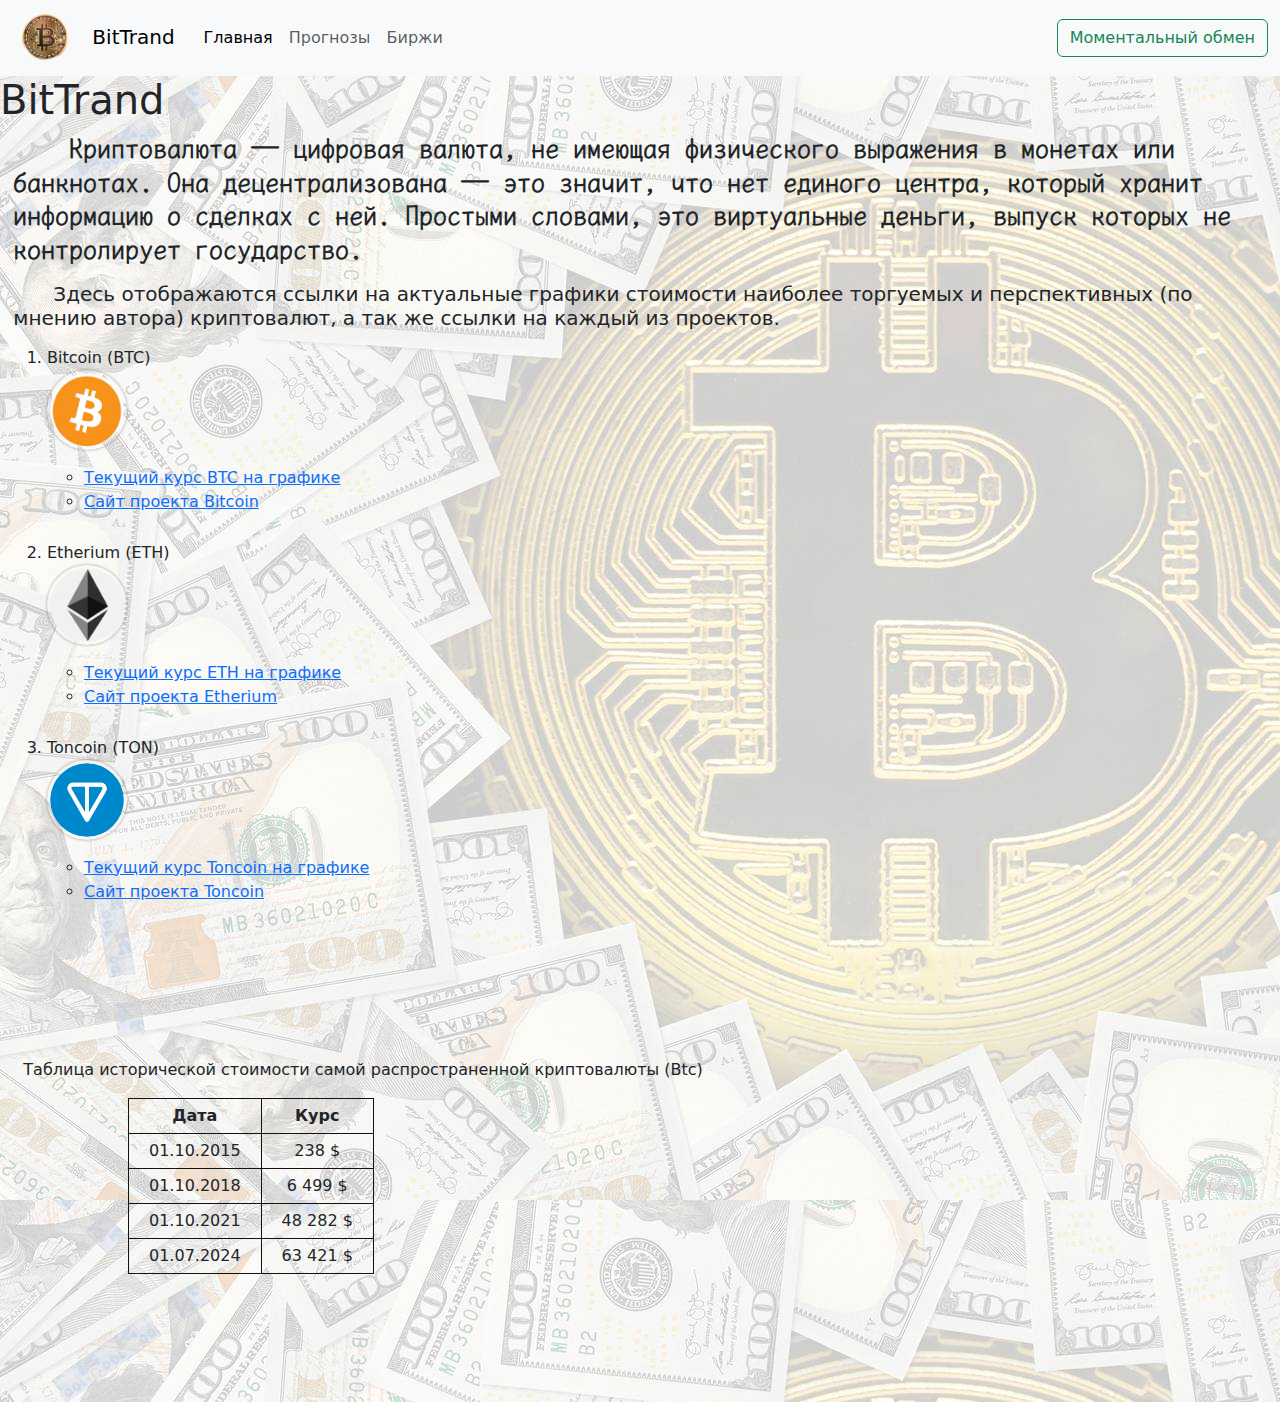
==== index.html @ beeafda7 "Initial commit" ====
<!DOCTYPE html>
<html lang="en">
  <head>
    <meta charset="UTF-8" />
    <meta name="viewport" content="width=device-width, initial-scale=1.0" />
    <link rel="stylesheet" href="style.css" />
    <link rel="icon" type="image/x-icon" href="Images/favicon.ico" />
    <link
      href="https://cdn.jsdelivr.net/npm/bootstrap@5.3.3/dist/css/bootstrap.min.css"
      rel="stylesheet"
      integrity="sha384-QWTKZyjpPEjISv5WaRU9OFeRpok6YctnYmDr5pNlyT2bRjXh0JMhjY6hW+ALEwIH"
      crossorigin="anonymous"
    />
    <script src="https://code.jquery.com/jquery-3.7.1.js" integrity="sha256-eKhayi8LEQwp4NKxN+CfCh+3qOVUtJn3QNZ0TciWLP4=" crossorigin="anonymous"></script>
    <script src="ScriptCP.js"></script>
    <script>
      getData();
    </script>

    <style>
      body
      {
        
        background: url(Images/FON.jpg);
      }
      p {
        padding-left: 10pt;
        text-indent: 2em;
      }
      ol {
        margin-left: 15px;
      }
      ul {
        margin-left: 5px;
        margin-bottom: 20pt;
        padding-bottom: 20pt;
      }
      h4 {
        font-size: 15pt;
      }

      .rounded-img {
        border-radius: 50%;
        box-shadow: 0 0 3px rgba(26, 9, 9, 0.4);
        padding: 0.2em;
        margin-bottom: 1em;
      }
    </style>
    <title>BitTrand</title>
  </head>
  <body>

    <header>
      <nav class="navbar navbar-expand-lg bg-body-tertiary">
        <div class="container-fluid"; style=padding-left:20px;>
          <a class="navbar-brand" href="#">
            <img class="me-3" src="Images/Logo.png" alt="Bootstrap" width="50" height="50"> BitTrand
          </a>
          <button class="navbar-toggler" type="button" data-bs-toggle="collapse" data-bs-target="#navbarSupportedContent" aria-controls="navbarSupportedContent" aria-expanded="false" aria-label="Toggle navigation">
            <span class="navbar-toggler-icon"></span>
          </button>
          <div class="collapse navbar-collapse" id="navbarSupportedContent">
            <ul class="navbar-nav me-auto mb-2 mb-lg-0 pb-0">
              <li class="nav-item">
                <a class="nav-link active" aria-current="page" href="index.html">Главная</a>
              </li>
              <li class="nav-item">
                <a class="nav-link" href="2-page.html">Прогнозы</a>
              </li>
              <li class="nav-item">
                  <li class="nav-item">
                      <a class="nav-link" href="3-page.html">Биржи</a>
                    </li>
                </ul>
              
            </ul>
           <a href="https://www.bestchange.ru/" target="_blank"> 
              <button class="btn btn-outline-success" type="submit">Моментальный обмен</button></a>
          </div>
        </div>
      </nav>
</header>

<div>
<h1>BitTrand</h1>
      

      <h3>
        <p class="lxgw-wenkai-mono-tc-regular" ;>
          <b>
            Криптовалюта — цифровая валюта, не имеющая физического выражения в
            монетах или банкнотах. Она децентрализована — это значит, что нет
            единого центра, который хранит информацию о сделках с ней. Простыми
            словами, это виртуальные деньги, выпуск которых не контролирует
            государство.
          </b>
        </p>
      </h3>
      <h4>
        <p>
          Здесь отображаются ссылки на актуальные графики стоимости наиболее
          торгуемых и перспективных (по мнению автора) криптовалют, а так же
          ссылки на каждый из проектов.
        </p>
      </h4>
      <div>
        <ol>
          <li>Bitcoin (BTC)</li>
          <a href="https://bitcoin.inc//" target="_blank">
            <img
              class="rounded-img"
              src="Images/btc.png"
              width="80"
              height="80"
              alt="Биткоин"
            />
          </a>

          <ul>
            <li>
              <a
                href="https://ru.tradingview.com/symbols/BTCUSD/"
                target="_blank"
              >
                Текущий курс BTC на графике
              </a>
            </li>
            <li>
              <a href="https://bitcoin.inc" target="_blank">
                Сайт проекта Bitcoin
              </a>
            </li>
          </ul>

          <li>Etherium (ETH)</li>
          <a href="https://ethereum.org/ru" target="_blank">
            <img
              class="rounded-img"
              src="Images/ETH.png"
              width="80"
              height="80"
              alt="Эфир"
            />
          </a>
          <ul>
            <li>
              <a
                href="https://ru.tradingview.com/symbols/ETHUSD/"
                target="_blank"
              >
                Текущий курс ETH на графике
              </a>
            </li>
            <li>
              <a href="https://ethereum.org/ru" target="_blank">
                Сайт проекта Etherium
              </a>
            </li>
          </ul>

          <li>Toncoin (TON)</li>
          <a href="https://ton.org/ru" target="_blank">
            <img
              class="rounded-img"
              src="Images/TON.png"
              width="80"
              height="80"
              alt="Тонкоин"
            />
          </a>
          <ul>
            <li>
              <a
                href="https://ru.tradingview.com/symbols/TONUSD/"
                target="_blank"
              >
                Текущий курс Toncoin на графике
              </a>
            </li>
            <li>
              <a href="https://ton.org/ru" target="_blank">
                Сайт проекта Toncoin
              </a>
            </li>
          </ul>
        </ol>
      </div>
     <div style="margin-left: 10%;">
    <div id="BTC"  class="Chart">   
    </div>
  </div>
    <br></br>      
      <div style="margin-top: 5%; margin-left: 10%; margin-bottom: 10%;">
        <p style="margin-left: -150px;">
          Таблица исторической стоимости самой распространенной криптовалюты (Btc)
        </p>
        <table class="qwerty" style="text-align: center">
          <tr>
            <td><b>Дата</b></td>
            <td><b>Курс</b></td>
          </tr>
          <tr>
            <td>01.10.2015</td>
            <td>238 $</td>
          </tr>
          <tr>
            <td>01.10.2018</td>
            <td>6 499 $</td>
          </tr>
          <tr>
            <td>01.10.2021</td>
            <td>48 282 $</td>
          </tr>
          <tr>
            <td>01.07.2024</td>
            <td>63 421 $</td>
          </tr>
        </table>
      </div>
  
  
</div>

    <script
    src="https://cdn.jsdelivr.net/npm/bootstrap@5.3.3/dist/js/bootstrap.bundle.min.js"
    integrity="sha384-YvpcrYf0tY3lHB60NNkmXc5s9fDVZLESaAA55NDzOxhy9GkcIdslK1eN7N6jIeHz"
    crossorigin="anonymous"> 
    </script>

  </body>
</html>
---- style.css ----
@import url("https://fonts.googleapis.com/css2?family=Caveat:wght@400..700&family=Comfortaa:wght@300..700&family=LXGW+WenKai+Mono+TC&family=Oswald:wght@200..700&display=swap");
.lxgw-wenkai-mono-tc-regular {
  font-family: "LXGW WenKai Mono TC", monospace;
  font-style: normal;
}

h1 {
  color: green;
}

.Chart {
  table {
    width: 50%;
    border: 3px solid #666;
    text-align: center;
  }

  td, th {
    padding: 10px; /* Поля вокруг текста */
    border: 1px solid #131111;
}
}
a:active {
  color: #7cf074;
}

tr:hover {
  background-color: greenyellow;
}

.qwerty {
  table {
    width: 200px;
    border: 3px solid #666;
  }

  td {
    padding: 5px 20px; /* Поля вокруг текста */
    border: 1px solid #131111;
  }
/** table,{
    width: auto;
    margin: 0 auto;
    border: 2 px solid green;
    border-spacing: 200px 300px;
    
  }
**/

.carousel-inner {
  width: 640px;
  height: 360px;
}

/*@media screen and (width < 1024px) {
  ul,
  ol,
  li,
  table {
    text-align: center;
    font-size: 20pt;
  }
  /*  не работает
table {
    text-align: center;
    padding-right: 100px;
    margin-right: 100px;
  }
*/
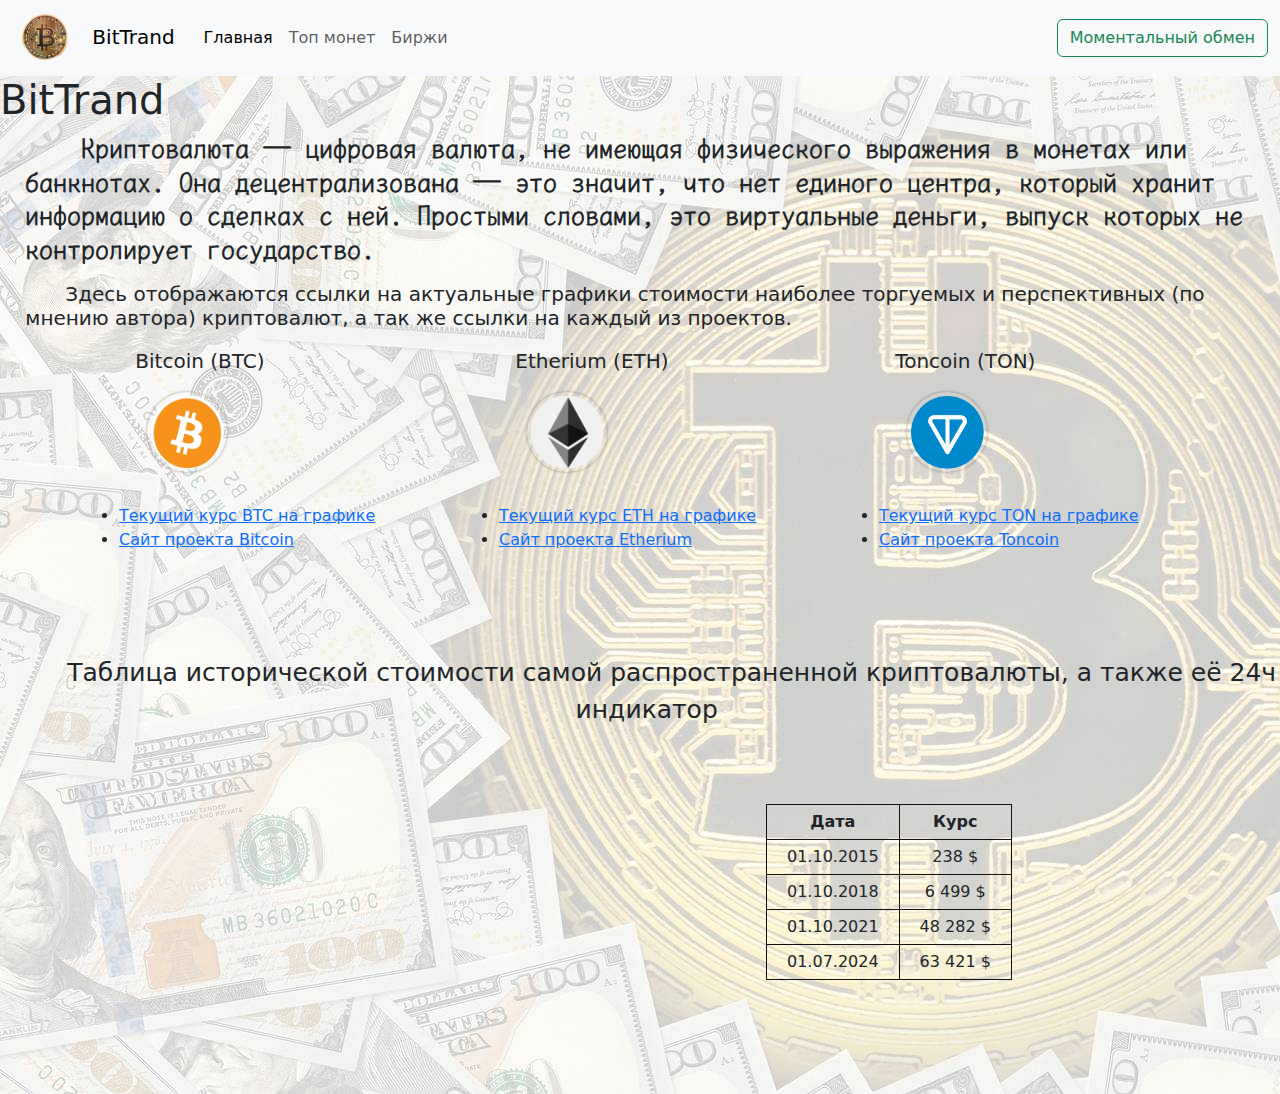
==== commit 0cbd9dc4: "last version 21.08" ====
--- a/index.html
+++ b/index.html
@@ -18,11 +18,7 @@
     </script>
 
     <style>
-      body
-      {
-        
-        background: url(Images/FON.jpg);
-      }
+     
       p {
         padding-left: 10pt;
         text-indent: 2em;
@@ -65,7 +61,7 @@
                 <a class="nav-link active" aria-current="page" href="index.html">Главная</a>
               </li>
               <li class="nav-item">
-                <a class="nav-link" href="2-page.html">Прогнозы</a>
+                <a class="nav-link" href="index-4.html">Топ монет</a>
               </li>
               <li class="nav-item">
                   <li class="nav-item">
@@ -84,7 +80,7 @@
 <div>
 <h1>BitTrand</h1>
       
-
+<div class="container-fluid">
       <h3>
         <p class="lxgw-wenkai-mono-tc-regular" ;>
           <b>
@@ -103,10 +99,13 @@
           ссылки на каждый из проектов.
         </p>
       </h4>
-      <div>
-        <ol>
-          <li>Bitcoin (BTC)</li>
-          <a href="https://bitcoin.inc//" target="_blank">
+      </div>
+      <div class="container">
+      <div class="row align-items-start">
+        <div class="col">
+        
+         <p style="font-size: 20px;">Bitcoin (BTC)</p>
+          <p style="margin-left: 20px;"><a href="https://bitcoin.inc//" target="_blank">
             <img
               class="rounded-img"
               src="Images/btc.png"
@@ -115,7 +114,7 @@
               alt="Биткоин"
             />
           </a>
-
+        </p>
           <ul>
             <li>
               <a
@@ -132,8 +131,10 @@
             </li>
           </ul>
 
-          <li>Etherium (ETH)</li>
-          <a href="https://ethereum.org/ru" target="_blank">
+        </div>
+        <div class="col">
+          <p style="font-size: 20px;">Etherium (ETH)</p>
+          <p style="margin-left: 20px;"><a href="https://ethereum.org/ru" target="_blank">
             <img
               class="rounded-img"
               src="Images/ETH.png"
@@ -141,7 +142,7 @@
               height="80"
               alt="Эфир"
             />
-          </a>
+          </a></p>
           <ul>
             <li>
               <a
@@ -157,16 +158,17 @@
               </a>
             </li>
           </ul>
-
-          <li>Toncoin (TON)</li>
-          <a href="https://ton.org/ru" target="_blank">
+        </div>
+        <div class="col">
+          <p style="font-size: 20px;">Toncoin (TON)</p>
+          <p style="margin-left: 20px;"><a href="https://ton.org/ru" target="_blank">
             <img
               class="rounded-img"
               src="Images/TON.png"
               width="80"
               height="80"
               alt="Тонкоин"
-            />
+            /></p>
           </a>
           <ul>
             <li>
@@ -174,7 +176,7 @@
                 href="https://ru.tradingview.com/symbols/TONUSD/"
                 target="_blank"
               >
-                Текущий курс Toncoin на графике
+                Текущий курс TON на графике
               </a>
             </li>
             <li>
@@ -183,17 +185,23 @@
               </a>
             </li>
           </ul>
-        </ol>
+        </div>
       </div>
-     <div style="margin-left: 10%;">
-    <div id="BTC"  class="Chart">   
     </div>
-  </div>
-    <br></br>      
-      <div style="margin-top: 5%; margin-left: 10%; margin-bottom: 10%;">
-        <p style="margin-left: -150px;">
-          Таблица исторической стоимости самой распространенной криптовалюты (Btc)
-        </p>
+    
+    <br></br>    
+    <p style="text-align: center; margin-bottom: 75px; font-size: 25px;">
+      Таблица исторической стоимости самой распространенной криптовалюты, а также её 24ч индикатор
+    </p>
+    <div class="container text-center">
+      <div class="row align-items-start">
+        <div class="col" style="margin-left: 10%;">
+          <div id="BTC"  class="Chart">   
+          </div>
+        </div>
+      <div class="col" style="margin-left: 10%; margin-bottom: 10%;">
+
+
         <table class="qwerty" style="text-align: center">
           <tr>
             <td><b>Дата</b></td>
@@ -217,8 +225,9 @@
           </tr>
         </table>
       </div>
-  
-  
+      
+  </div>
+  </div>
 </div>
 
     <script
@@ -227,5 +236,6 @@
     crossorigin="anonymous"> 
     </script>
 
+
   </body>
 </html>
--- a/style.css
+++ b/style.css
@@ -2,6 +2,10 @@
 .lxgw-wenkai-mono-tc-regular {
   font-family: "LXGW WenKai Mono TC", monospace;
   font-style: normal;
+}
+
+body {
+  background: url(Images/FON.jpg);
 }
 
 h1 {
@@ -15,17 +19,18 @@
     text-align: center;
   }
 
-  td, th {
+  td,
+  th {
     padding: 10px; /* Поля вокруг текста */
     border: 1px solid #131111;
-}
+  }
 }
 a:active {
   color: #7cf074;
 }
 
 tr:hover {
-  background-color: greenyellow;
+  background-color: rgb(224, 31, 111);
 }
 
 .qwerty {
@@ -38,6 +43,7 @@
     padding: 5px 20px; /* Поля вокруг текста */
     border: 1px solid #131111;
   }
+}
 /** table,{
     width: auto;
     margin: 0 auto;
@@ -51,19 +57,3 @@
   width: 640px;
   height: 360px;
 }
-
-/*@media screen and (width < 1024px) {
-  ul,
-  ol,
-  li,
-  table {
-    text-align: center;
-    font-size: 20pt;
-  }
-  /*  не работает
-table {
-    text-align: center;
-    padding-right: 100px;
-    margin-right: 100px;
-  }
-*/
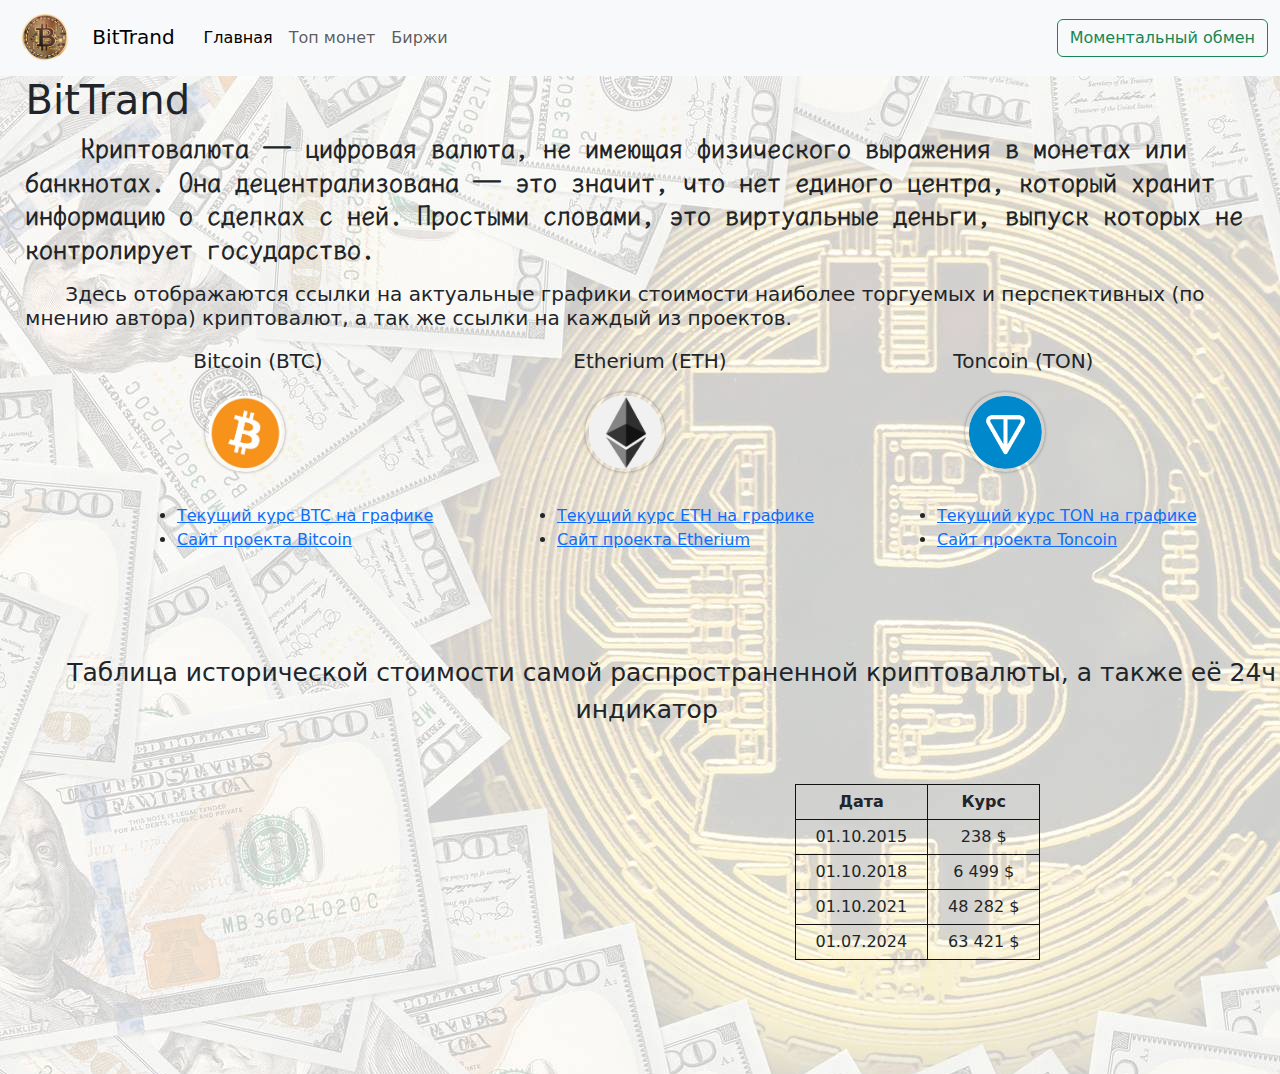
==== commit 3cd4fe17: "final" ====
--- a/index.html
+++ b/index.html
@@ -78,7 +78,7 @@
 </header>
 
 <div>
-<h1>BitTrand</h1>
+<h1 style="margin-left: 2%;">BitTrand</h1>
       
 <div class="container-fluid">
       <h3>
@@ -100,7 +100,7 @@
         </p>
       </h4>
       </div>
-      <div class="container">
+      <div class="container" style="margin-left: 10%;">
       <div class="row align-items-start">
         <div class="col">
         
@@ -190,12 +190,12 @@
     </div>
     
     <br></br>    
-    <p style="text-align: center; margin-bottom: 75px; font-size: 25px;">
+    <p style="text-align: center; margin-bottom: 55px; font-size: 25px;">
       Таблица исторической стоимости самой распространенной криптовалюты, а также её 24ч индикатор
     </p>
     <div class="container text-center">
-      <div class="row align-items-start">
-        <div class="col" style="margin-left: 10%;">
+      <div class="row align-items-start" style="text-align: center;">
+        <div class="col" style="margin-left: 15%; margin-bottom: 5%;">
           <div id="BTC"  class="Chart">   
           </div>
         </div>
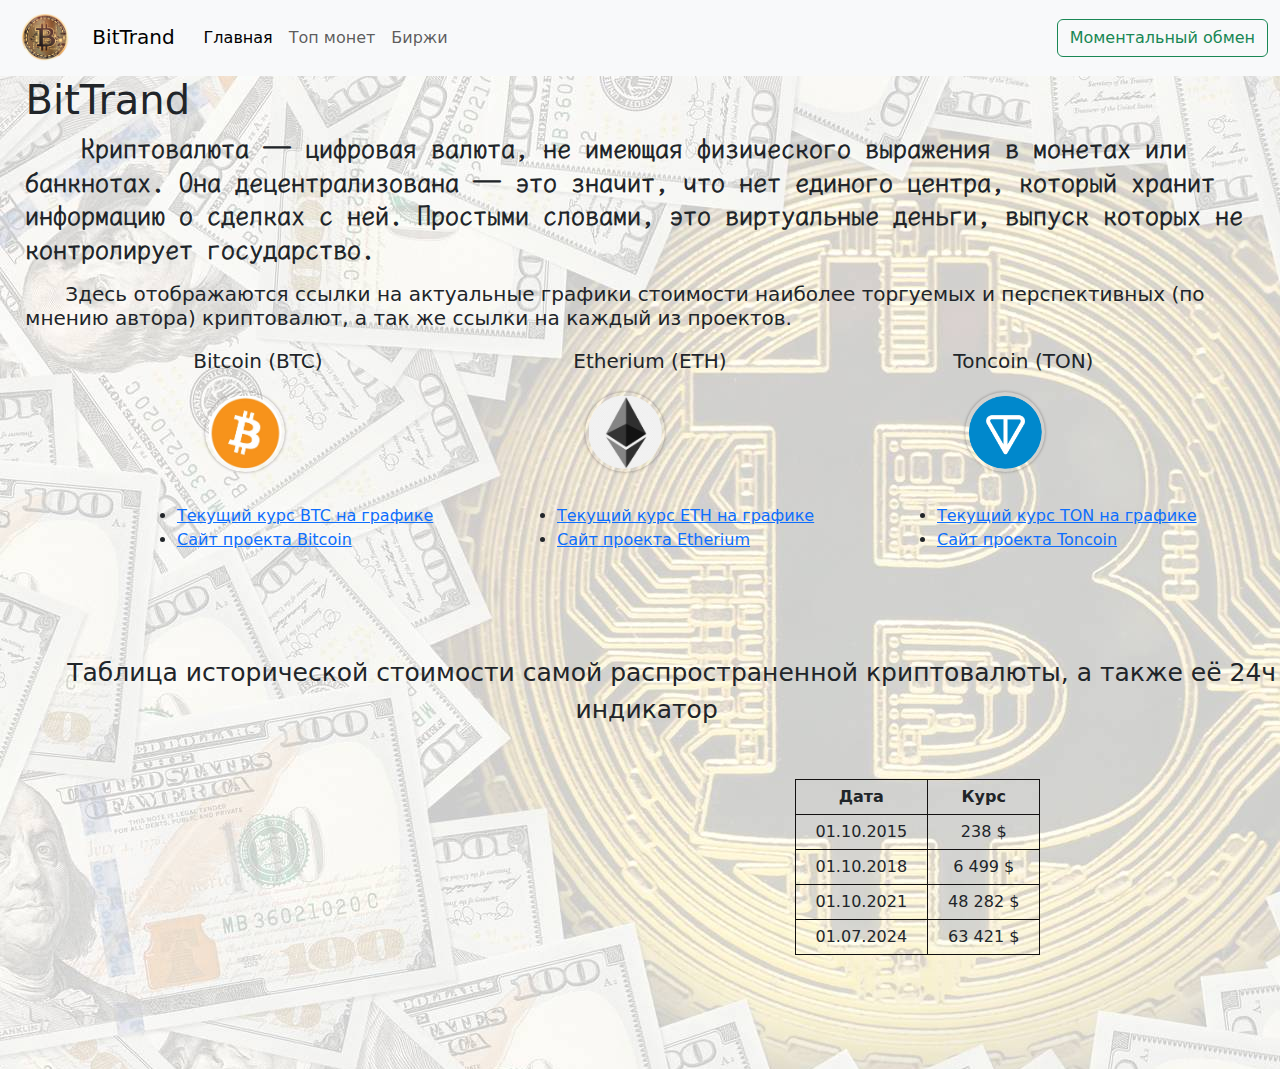
==== commit 90e65691: "Final" ====
--- a/index.html
+++ b/index.html
@@ -190,16 +190,16 @@
     </div>
     
     <br></br>    
-    <p style="text-align: center; margin-bottom: 55px; font-size: 25px;">
+    <p style="text-align: center; margin-bottom: 35px; font-size: 25px;">
       Таблица исторической стоимости самой распространенной криптовалюты, а также её 24ч индикатор
     </p>
     <div class="container text-center">
       <div class="row align-items-start" style="text-align: center;">
-        <div class="col" style="margin-left: 15%; margin-bottom: 5%;">
+        <div class="col" style="margin-left: 15%; margin-top: 15px; margin-bottom: 5%;">
           <div id="BTC"  class="Chart">   
           </div>
         </div>
-      <div class="col" style="margin-left: 10%; margin-bottom: 10%;">
+      <div class="col" style="margin-left: 10%;  margin-top: 15px; margin-bottom: 10%;">
 
 
         <table class="qwerty" style="text-align: center">
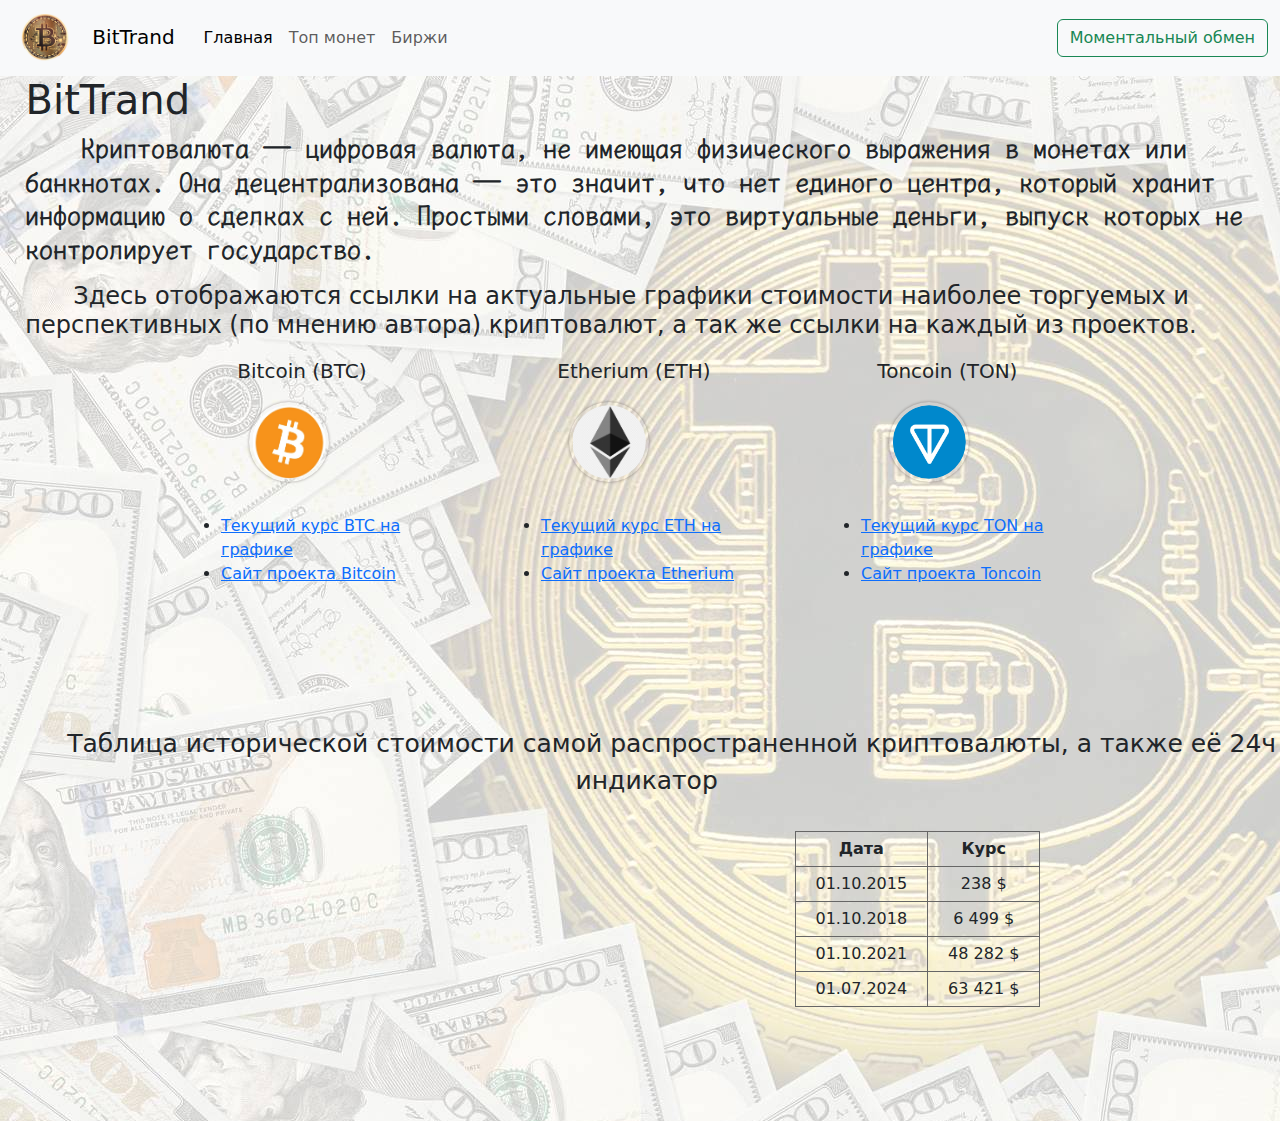
==== commit 43760d2f: "Финальные правки" ====
--- a/index.html
+++ b/index.html
@@ -4,6 +4,7 @@
     <meta charset="UTF-8" />
     <meta name="viewport" content="width=device-width, initial-scale=1.0" />
     <link rel="stylesheet" href="style.css" />
+    <link rel="stylesheet" href="style-1-page.css" />
     <link rel="icon" type="image/x-icon" href="Images/favicon.ico" />
     <link
       href="https://cdn.jsdelivr.net/npm/bootstrap@5.3.3/dist/css/bootstrap.min.css"
@@ -17,31 +18,7 @@
       getData();
     </script>
 
-    <style>
-     
-      p {
-        padding-left: 10pt;
-        text-indent: 2em;
-      }
-      ol {
-        margin-left: 15px;
-      }
-      ul {
-        margin-left: 5px;
-        margin-bottom: 20pt;
-        padding-bottom: 20pt;
-      }
-      h4 {
-        font-size: 15pt;
-      }
-
-      .rounded-img {
-        border-radius: 50%;
-        box-shadow: 0 0 3px rgba(26, 9, 9, 0.4);
-        padding: 0.2em;
-        margin-bottom: 1em;
-      }
-    </style>
+
     <title>BitTrand</title>
   </head>
   <body>
@@ -77,157 +54,151 @@
       </nav>
 </header>
 
-<div>
 <h1 style="margin-left: 2%;">BitTrand</h1>
+
       
 <div class="container-fluid">
-      <h3>
-        <p class="lxgw-wenkai-mono-tc-regular" ;>
-          <b>
-            Криптовалюта — цифровая валюта, не имеющая физического выражения в
-            монетах или банкнотах. Она децентрализована — это значит, что нет
-            единого центра, который хранит информацию о сделках с ней. Простыми
-            словами, это виртуальные деньги, выпуск которых не контролирует
-            государство.
-          </b>
-        </p>
-      </h3>
-      <h4>
-        <p>
-          Здесь отображаются ссылки на актуальные графики стоимости наиболее
-          торгуемых и перспективных (по мнению автора) криптовалют, а так же
-          ссылки на каждый из проектов.
-        </p>
-      </h4>
+  <h3>
+    <p class="lxgw-wenkai-mono-tc-regular" ;>
+      <b>
+        Криптовалюта — цифровая валюта, не имеющая физического выражения в
+        монетах или банкнотах. Она децентрализована — это значит, что нет
+        единого центра, который хранит информацию о сделках с ней. Простыми
+        словами, это виртуальные деньги, выпуск которых не контролирует
+        государство.
+      </b>
+    </p>
+  </h3>
+  <h4>
+    <p>
+      Здесь отображаются ссылки на актуальные графики стоимости наиболее
+      торгуемых и перспективных (по мнению автора) криптовалют, а так же
+      ссылки на каждый из проектов.
+    </p>
+  </h4>
+  </div>
+  <div class="row d-flex justify-content-center w-60 mx-auto g-5 ">
+    <div class="col-3">
+     <p style="font-size: 20px;">Bitcoin (BTC)</p>
+      <p style="margin-left: 20px;"><a href="https://bitcoin.inc//" target="_blank">
+        <img
+          class="rounded-img"
+          src="Images/btc.png"
+          width="80"
+          height="80"
+          alt="Биткоин"
+        />
+      </a>
+    </p>
+      <ul>
+        <li>
+          <a
+            href="https://ru.tradingview.com/symbols/BTCUSD/"
+            target="_blank"
+          >
+            Текущий курс BTC на графике
+          </a>
+        </li>
+        <li>
+          <a href="https://bitcoin.inc" target="_blank">
+            Сайт проекта Bitcoin
+          </a>
+        </li>
+      </ul>
+
+    </div>
+    <div class="col-3">
+      <p style="font-size: 20px;">Etherium (ETH)</p>
+      <p style="margin-left: 20px;"><a href="https://ethereum.org/ru" target="_blank">
+        <img
+          class="rounded-img"
+          src="Images/ETH.png"
+          width="80"
+          height="80"
+          alt="Эфир"
+        />
+      </a></p>
+      <ul>
+        <li>
+          <a
+            href="https://ru.tradingview.com/symbols/ETHUSD/"
+            target="_blank"
+          >
+            Текущий курс ETH на графике
+          </a>
+        </li>
+        <li>
+          <a href="https://ethereum.org/ru" target="_blank">
+            Сайт проекта Etherium
+          </a>
+        </li>
+      </ul>
+    </div>
+    <div class="col-3">
+      <p style="font-size: 20px;">Toncoin (TON)</p>
+      <p style="margin-left: 20px;"><a href="https://ton.org/ru" target="_blank">
+        <img
+          class="rounded-img"
+          src="Images/TON.png"
+          width="80"
+          height="80"
+          alt="Тонкоин"
+        /></p>
+      </a>
+      <ul>
+        <li>
+          <a
+            href="https://ru.tradingview.com/symbols/TONUSD/"
+            target="_blank"
+          >
+            Текущий курс TON на графике
+          </a>
+        </li>
+        <li>
+          <a href="https://ton.org/ru" target="_blank">
+            Сайт проекта Toncoin
+          </a>
+        </li>
+      </ul>
+    </div>
+</div>
+
+<br></br>    
+<p class="text-center mt-5" style="font-size: 25px;">
+  Таблица исторической стоимости самой распространенной криптовалюты, а также её 24ч индикатор
+</p>
+<div class="container text-center">
+  <div class="row align-items-start" style="text-align: center;">
+    <div class="col" style="margin-left: 15%; margin-top: 15px; margin-bottom: 5%;">
+      <div id="BTC"  class="Chart">   
       </div>
-      <div class="container" style="margin-left: 10%;">
-      <div class="row align-items-start">
-        <div class="col">
-        
-         <p style="font-size: 20px;">Bitcoin (BTC)</p>
-          <p style="margin-left: 20px;"><a href="https://bitcoin.inc//" target="_blank">
-            <img
-              class="rounded-img"
-              src="Images/btc.png"
-              width="80"
-              height="80"
-              alt="Биткоин"
-            />
-          </a>
-        </p>
-          <ul>
-            <li>
-              <a
-                href="https://ru.tradingview.com/symbols/BTCUSD/"
-                target="_blank"
-              >
-                Текущий курс BTC на графике
-              </a>
-            </li>
-            <li>
-              <a href="https://bitcoin.inc" target="_blank">
-                Сайт проекта Bitcoin
-              </a>
-            </li>
-          </ul>
-
-        </div>
-        <div class="col">
-          <p style="font-size: 20px;">Etherium (ETH)</p>
-          <p style="margin-left: 20px;"><a href="https://ethereum.org/ru" target="_blank">
-            <img
-              class="rounded-img"
-              src="Images/ETH.png"
-              width="80"
-              height="80"
-              alt="Эфир"
-            />
-          </a></p>
-          <ul>
-            <li>
-              <a
-                href="https://ru.tradingview.com/symbols/ETHUSD/"
-                target="_blank"
-              >
-                Текущий курс ETH на графике
-              </a>
-            </li>
-            <li>
-              <a href="https://ethereum.org/ru" target="_blank">
-                Сайт проекта Etherium
-              </a>
-            </li>
-          </ul>
-        </div>
-        <div class="col">
-          <p style="font-size: 20px;">Toncoin (TON)</p>
-          <p style="margin-left: 20px;"><a href="https://ton.org/ru" target="_blank">
-            <img
-              class="rounded-img"
-              src="Images/TON.png"
-              width="80"
-              height="80"
-              alt="Тонкоин"
-            /></p>
-          </a>
-          <ul>
-            <li>
-              <a
-                href="https://ru.tradingview.com/symbols/TONUSD/"
-                target="_blank"
-              >
-                Текущий курс TON на графике
-              </a>
-            </li>
-            <li>
-              <a href="https://ton.org/ru" target="_blank">
-                Сайт проекта Toncoin
-              </a>
-            </li>
-          </ul>
-        </div>
-      </div>
-    </div>
-    
-    <br></br>    
-    <p style="text-align: center; margin-bottom: 35px; font-size: 25px;">
-      Таблица исторической стоимости самой распространенной криптовалюты, а также её 24ч индикатор
-    </p>
-    <div class="container text-center">
-      <div class="row align-items-start" style="text-align: center;">
-        <div class="col" style="margin-left: 15%; margin-top: 15px; margin-bottom: 5%;">
-          <div id="BTC"  class="Chart">   
-          </div>
-        </div>
-      <div class="col" style="margin-left: 10%;  margin-top: 15px; margin-bottom: 10%;">
-
-
-        <table class="qwerty" style="text-align: center">
-          <tr>
-            <td><b>Дата</b></td>
-            <td><b>Курс</b></td>
-          </tr>
-          <tr>
-            <td>01.10.2015</td>
-            <td>238 $</td>
-          </tr>
-          <tr>
-            <td>01.10.2018</td>
-            <td>6 499 $</td>
-          </tr>
-          <tr>
-            <td>01.10.2021</td>
-            <td>48 282 $</td>
-          </tr>
-          <tr>
-            <td>01.07.2024</td>
-            <td>63 421 $</td>
-          </tr>
-        </table>
-      </div>
-      
+    </div>
+  <div class="col" style="margin-left: 10%;  margin-top: 15px; margin-bottom: 10%;">
+    <table class="qwerty" style="text-align: center">
+      <tr>
+        <td><b>Дата</b></td>
+        <td><b>Курс</b></td>
+      </tr>
+      <tr>
+        <td>01.10.2015</td>
+        <td>238 $</td>
+      </tr>
+      <tr>
+        <td>01.10.2018</td>
+        <td>6 499 $</td>
+      </tr>
+      <tr>
+        <td>01.10.2021</td>
+        <td>48 282 $</td>
+      </tr>
+      <tr>
+        <td>01.07.2024</td>
+        <td>63 421 $</td>
+      </tr>
+    </table>
   </div>
-  </div>
+</div>
+</div>
 </div>
 
     <script
--- a/style.css
+++ b/style.css
@@ -22,7 +22,7 @@
   td,
   th {
     padding: 10px; /* Поля вокруг текста */
-    border: 1px solid #131111;
+    border: 1px solid #666;
   }
 }
 a:active {
@@ -39,9 +39,10 @@
     border: 3px solid #666;
   }
 
-  td {
+  td,
+  th {
     padding: 5px 20px; /* Поля вокруг текста */
-    border: 1px solid #131111;
+    border: 1px solid #666;
   }
 }
 /** table,{
@@ -57,3 +58,25 @@
   width: 640px;
   height: 360px;
 }
+
+p {
+  text-indent: 2em;
+}
+ol {
+  margin-left: 15px;
+}
+ul {
+  margin-left: 5px;
+  margin-bottom: 20pt;
+  padding-bottom: 20pt;
+}
+h4 {
+  font-size: 15pt;
+}
+
+.rounded-img {
+  border-radius: 50%;
+  box-shadow: 0 0 3px rgba(26, 9, 9, 0.4);
+  padding: 0.2em;
+  margin-bottom: 1em;
+}
--- a/style-1-page.css
+++ b/style-1-page.css
@@ -0,0 +1,22 @@
+p {
+  padding-left: 10pt;
+  text-indent: 2em;
+}
+ol {
+  margin-left: 15px;
+}
+ul {
+  margin-left: 5px;
+  margin-bottom: 20pt;
+  padding-bottom: 20pt;
+}
+h4 {
+  font-size: 15pt;
+}
+
+.rounded-img {
+  border-radius: 50%;
+  box-shadow: 0 0 3px rgba(26, 9, 9, 0.4);
+  padding: 0.2em;
+  margin-bottom: 1em;
+}
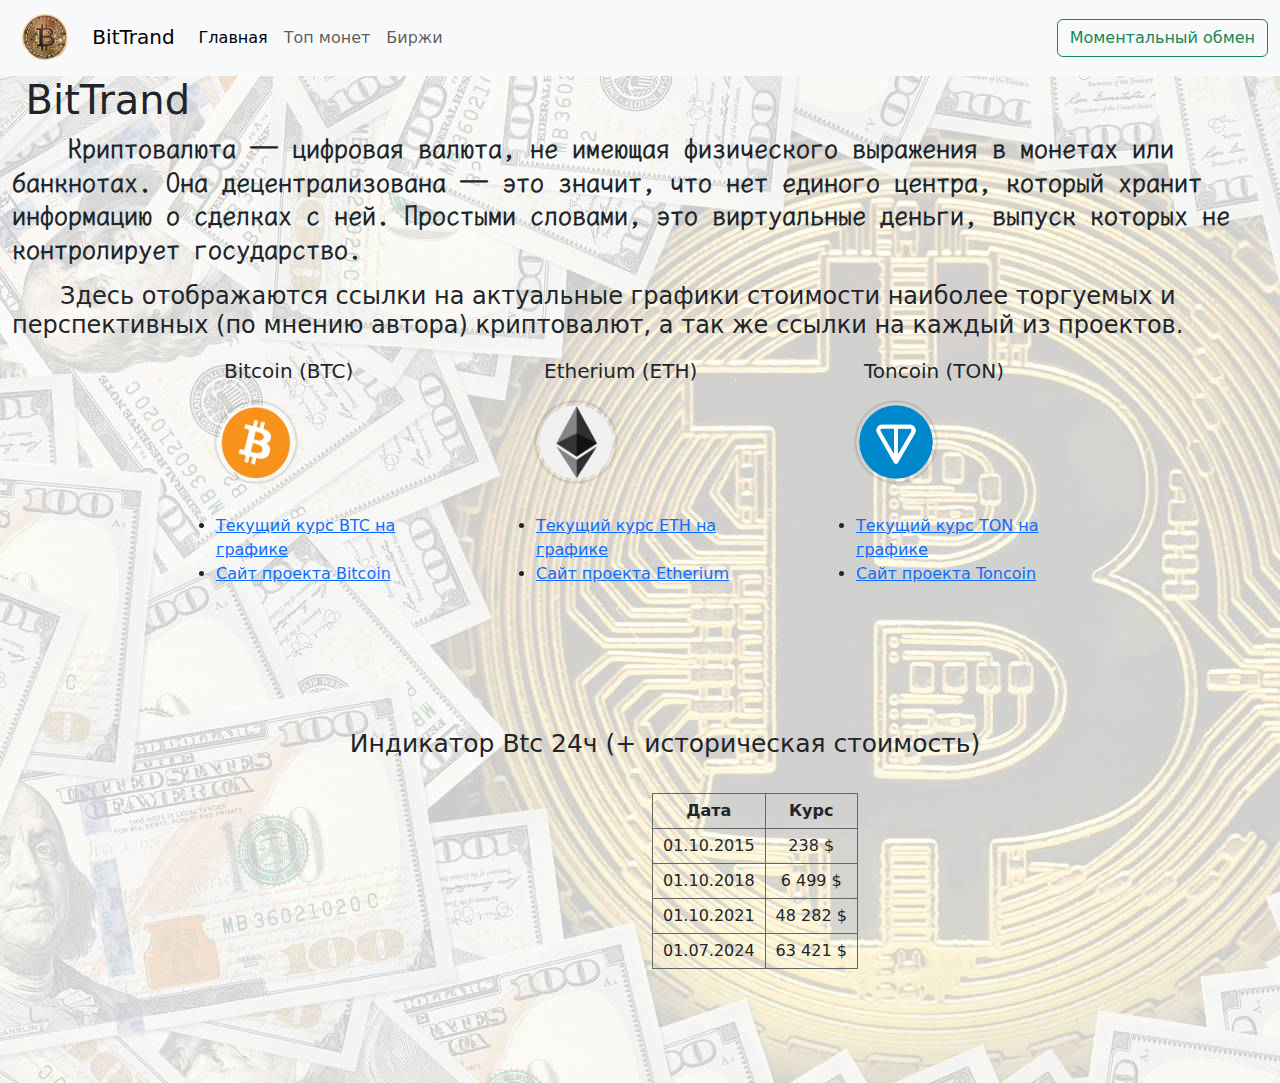
==== commit 293b96c9: "Upgreade" ====
--- a/index.html
+++ b/index.html
@@ -3,8 +3,8 @@
   <head>
     <meta charset="UTF-8" />
     <meta name="viewport" content="width=device-width, initial-scale=1.0" />
-    <link rel="stylesheet" href="style.css" />
-    <link rel="stylesheet" href="style-1-page.css" />
+    <link rel="stylesheet" href="styles/style.css" />
+    <link rel="stylesheet" href="styles/style-1-page.css" />
     <link rel="icon" type="image/x-icon" href="Images/favicon.ico" />
     <link
       href="https://cdn.jsdelivr.net/npm/bootstrap@5.3.3/dist/css/bootstrap.min.css"
@@ -13,7 +13,7 @@
       crossorigin="anonymous"
     />
     <script src="https://code.jquery.com/jquery-3.7.1.js" integrity="sha256-eKhayi8LEQwp4NKxN+CfCh+3qOVUtJn3QNZ0TciWLP4=" crossorigin="anonymous"></script>
-    <script src="ScriptCP.js"></script>
+    <script src="scripts/ScriptCP.js"></script>
     <script>
       getData();
     </script>
@@ -38,11 +38,11 @@
                 <a class="nav-link active" aria-current="page" href="index.html">Главная</a>
               </li>
               <li class="nav-item">
-                <a class="nav-link" href="index-4.html">Топ монет</a>
+                <a class="nav-link" href="page2.html">Топ монет</a>
               </li>
               <li class="nav-item">
                   <li class="nav-item">
-                      <a class="nav-link" href="3-page.html">Биржи</a>
+                      <a class="nav-link" href="page3.html">Биржи</a>
                     </li>
                 </ul>
               
@@ -77,10 +77,10 @@
     </p>
   </h4>
   </div>
-  <div class="row d-flex justify-content-center w-60 mx-auto g-5 ">
+  <div id='bet' class="row d-flex justify-content-center w-60 mx-auto g-5 ">
     <div class="col-3">
-     <p style="font-size: 20px;">Bitcoin (BTC)</p>
-      <p style="margin-left: 20px;"><a href="https://bitcoin.inc//" target="_blank">
+     <p style="font-size: 20px; ">Bitcoin (BTC)</p>
+      <p><a href="https://bitcoin.inc//" target="_blank">
         <img
           class="rounded-img"
           src="Images/btc.png"
@@ -109,7 +109,7 @@
     </div>
     <div class="col-3">
       <p style="font-size: 20px;">Etherium (ETH)</p>
-      <p style="margin-left: 20px;"><a href="https://ethereum.org/ru" target="_blank">
+      <p><a href="https://ethereum.org/ru" target="_blank">
         <img
           class="rounded-img"
           src="Images/ETH.png"
@@ -136,7 +136,7 @@
     </div>
     <div class="col-3">
       <p style="font-size: 20px;">Toncoin (TON)</p>
-      <p style="margin-left: 20px;"><a href="https://ton.org/ru" target="_blank">
+      <p><a href="https://ton.org/ru" target="_blank">
         <img
           class="rounded-img"
           src="Images/TON.png"
@@ -165,15 +165,15 @@
 
 <br></br>    
 <p class="text-center mt-5" style="font-size: 25px;">
-  Таблица исторической стоимости самой распространенной криптовалюты, а также её 24ч индикатор
+  Индикатор Btc 24ч (+ историческая стоимость)
 </p>
 <div class="container text-center">
   <div class="row align-items-start" style="text-align: center;">
-    <div class="col" style="margin-left: 15%; margin-top: 15px; margin-bottom: 5%;">
+    <div class="col" style="margin-top: 15px; margin-bottom: 5%;">
       <div id="BTC"  class="Chart">   
       </div>
     </div>
-  <div class="col" style="margin-left: 10%;  margin-top: 15px; margin-bottom: 10%;">
+  <div class="col" style="margin-top: 15px; margin-bottom: 10%;">
     <table class="qwerty" style="text-align: center">
       <tr>
         <td><b>Дата</b></td>
--- a/styles/style.css
+++ b/styles/style.css
@@ -0,0 +1,74 @@
+@import url("https://fonts.googleapis.com/css2?family=Caveat:wght@400..700&family=Comfortaa:wght@300..700&family=LXGW+WenKai+Mono+TC&family=Oswald:wght@200..700&display=swap");
+.lxgw-wenkai-mono-tc-regular {
+  font-family: "LXGW WenKai Mono TC", monospace;
+  font-style: normal;
+}
+
+body {
+  background: url(../Images/FON.jpg);
+}
+
+h1 {
+  color: green;
+}
+
+.Chart {
+  table {
+    width: 10%;
+    border: 3px solid #666;
+    text-align: center;
+  }
+
+  td,
+  th {
+    padding: 5px; /* Поля вокруг текста */
+    border: 1px solid #666;
+  }
+}
+a:active {
+  color: #7cf074;
+}
+
+tr:hover {
+  background-color: rgb(224, 31, 111);
+}
+
+.qwerty {
+  table {
+    width: 20%;
+    border: 3px solid #666;
+  }
+
+  td,
+  th {
+    padding: 5px 10px; /* Поля вокруг текста */
+    border: 1px solid #666;
+  }
+}
+/** table,{
+    width: auto;
+    margin: 0 auto;
+    border: 2 px solid green;
+    border-spacing: 200px 300px;
+    
+  }
+**/
+
+.carousel-inner {
+  width: 640px;
+  height: 360px;
+}
+
+ul {
+  margin-bottom: 20pt;
+  padding-bottom: 20pt;
+}
+h4 {
+  font-size: 15pt;
+}
+
+.rounded-img {
+  border-radius: 50%;
+  box-shadow: 0 0 3px rgba(26, 9, 9, 0.4);
+  margin-bottom: 1em;
+}
--- a/styles/style-1-page.css
+++ b/styles/style-1-page.css
@@ -0,0 +1,37 @@
+.col3 {
+  display: block;
+}
+
+p {
+  text-indent: 2em;
+}
+ol {
+}
+ul {
+  margin-bottom: 20pt;
+  padding-bottom: 20pt;
+}
+h4 {
+  font-size: 15pt;
+}
+
+.rounded-img {
+  border-radius: 50%;
+  box-shadow: 0 0 3px rgba(26, 9, 9, 0.4);
+  padding: 0.2em;
+  margin-bottom: 1em;
+}
+
+@media (max-width: 900px) {
+  #BTC {
+    tr,
+    td,
+    th {
+      display: block;
+      font-size: 15px;
+    }
+  }
+  #bet {
+    flex-direction: column;
+  }
+}
